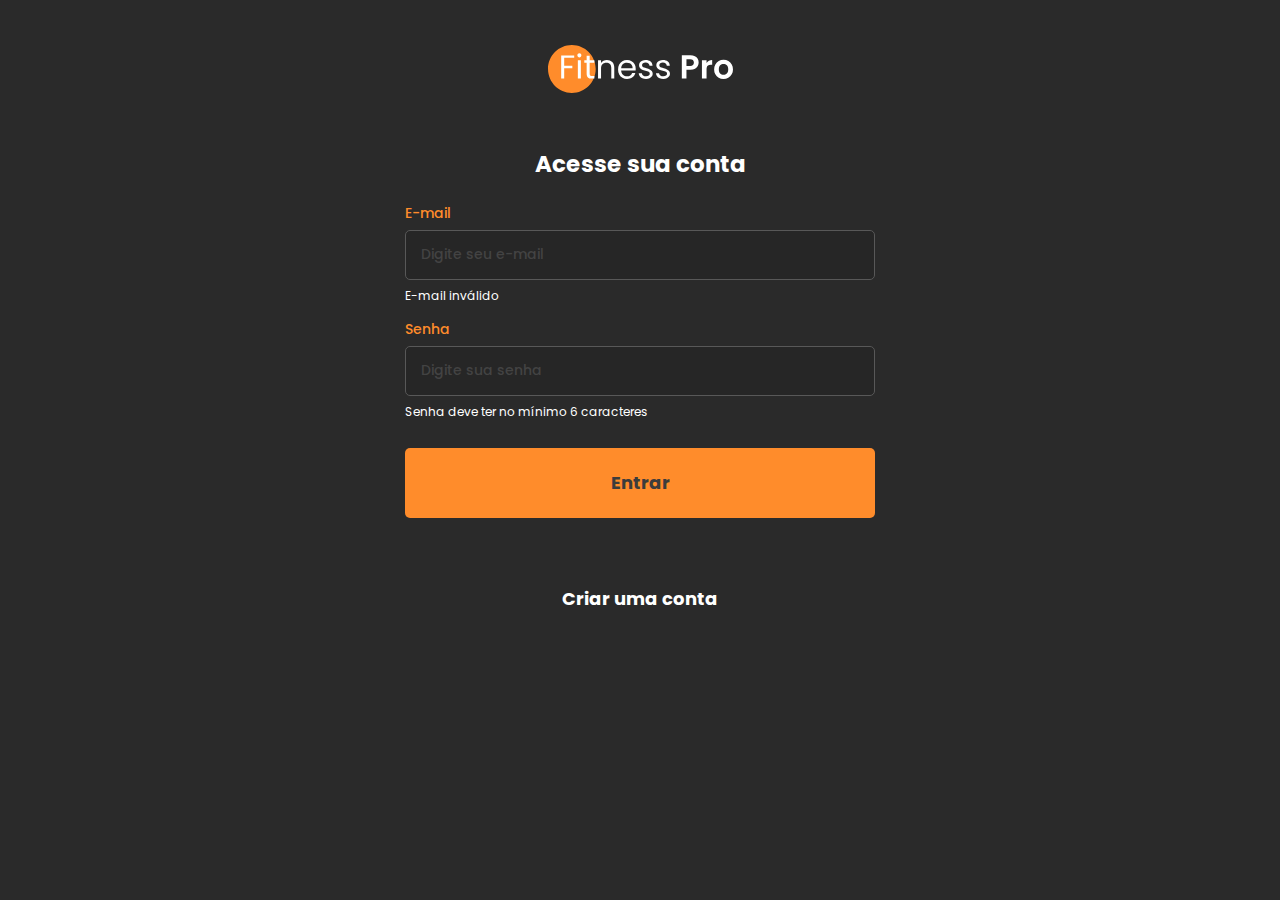
==== index.html @ 32951a19 "feat: aprimora a protecao de rotas" ====
<!DOCTYPE html>
<html lang="pt-BR">

<head>
    <meta charset="UTF-8">
    <meta name="viewport" content="width=device-width, initial-scale=1.0">

    <link rel="preconnect" href="https://fonts.googleapis.com">
    <link rel="preconnect" href="https://fonts.gstatic.com" crossorigin>
    <link href="https://fonts.googleapis.com/css2?family=Poppins:wght@400;500;700&display=swap" rel="stylesheet">

    <link rel="stylesheet" href="./css/reset.css">
    <link rel="stylesheet" href="./css/style.css">

    <title>Login</title>
</head>

<body>

    <div class="container">

        <header class="header flex-column">
            <img class="header__logo" src="./assets/logo.svg">
        </header>

        <main>
            <h1 class="title">Acesse sua conta</h1>

            <form class="mt-3">

                <label class="label" for="email">E-mail</label>
                <input id="email" class="input" type="email" name="email" placeholder="Digite seu e-mail">
                <span class="error-message">E-mail inválido</span>

                <label class="label mt-2" for="password">Senha</label>
                <input id="password" class="input" type="password" name="password" placeholder="Digite sua senha">
                <span class="error-message">Senha deve ter no mínimo 6 caracteres</span>

                <button class="button mt-3" type="submit">Entrar</button>

            </form>

            <a class="navigate-link" href="./create-account.html">Criar uma conta</a>
        </main>

    </div>

    <script type="module" src="./js/index.js"></script>
</body>

</html>
---- css/style.css ----
:root {
    /* 1rem = 100% = 16px / 1rem = 62.5% = 10px => 1.6rem | 2.2rem */
    font-size: 62.5%;
}

body {
    -webkit-font-smoothing: antialiased;
    font-family: "Poppins", sans-serif;
    font-size: 1.6rem;
    background-color: #2A2A2A;
}

* {
    box-sizing: border-box;
}

.container {
    max-width: 500px;
    padding: 15px;
    margin: 0 auto;
}

/* Header */

.header {
    display: flex;
    align-items: center;
    justify-content: space-between;
}

.header__logo {
    padding: 3rem 0;
    width: 18.5rem;
}

/* Components */

.title {
    font-size: 2.3rem;
    color: #fff;
    text-align: center;
    font-weight: 700;
    margin-top: 3rem;
}

.label {
    font-size: 1.4rem;
    color: #FF8C2B;
    display: block;
    margin-bottom: 1rem;
    font-weight: 500;
}

.input {
    width: 100%;
    height: 5rem;
    background-color: #262626;
    border-radius: 5px;
    border: 1px solid #585858;
    padding: 0 1.5rem;
    font-weight: 500;
    color: #fff;
}

.input::placeholder {
    color: #434343;
    font-size: 1.4rem;
    font-weight: 500;
    font-family: "Poppins", sans-serif;
}

.button {
    width: 100%;
    height: 7rem;
    border: none;
    background-color: #FF8C2B;
    border-radius: 5px;
    font-size: 1.8rem;
    color: #3C3C3C;
    font-family: "Poppins", sans-serif;
    font-weight: 700;
    cursor: pointer;
    transition: filter ease 250ms;
}

.button:hover {
    filter: brightness(1.1);
}

.navigate-link {
    font-size: 1.8rem;
    font-weight: 700;
    text-decoration: none;
    color: #fff;
    text-align: center;
    display: block;
    margin-top: 7.2rem;
    transition: filter ease 200ms;
}

.error-message {
    font-size: 1.2rem;
    color: #fff;
    display: block;
    margin-top: 1rem;
}

.delete-link {
    color: #D87373;
    text-align: center;
    display: block;
    cursor: pointer;
    transition: filter 200ms;
}

.navigate-link:hover,
.delete-link:hover {
    filter: brightness(0.8);
}

/* Menu */

.menu-button {
    padding: 0;
    background: none;
    border: 0;
    cursor: pointer;
    margin: 0.5rem;
    transition: filter 200ms;
}

.menu-button:hover {
    filter: brightness(0.8);
}

/* Helpers */

.flex-column {
    flex-direction: column;
}

.mt-2 {
    margin-top: 2rem;
}

.mt-3 {
    margin-top: 3rem;
}

/* Workout list */

.workout-list-container {
    margin-top: 4.4rem;
}

.workout-item {
    background: #1A1A1A;
    height: 7rem;
    border-radius: 5px;
    margin-bottom: 1rem;
    color: #fff;
    display: flex;
    align-items: center;
    justify-content: center;
    cursor: pointer;
    transition: filter 200ms;
}

.workout-item:hover {
    filter: brightness(1.2)
}

/* Workout view */

table {
    width: 100%;
    border-collapse: separate;
    border-spacing: 1rem;
    color: #fff;
}

td {
    height: 5rem;
    background-color: #1A1A1A;
    border-radius: 5px;
}

th {
    text-align: left;
    font-weight: 700;
}

td {
    text-align: center;
    vertical-align: middle;
}

tbody tr td:first-child {
    text-align: left;
    padding-left: 2rem;
}

th:not(th:first-child) {
    width: 5rem;
}

.fix-table-container-margin {
    margin: 0 -1rem;
}

/* Workout edit */

.input-group {
    display: flex;
}

.input-group input {
    border-radius: 5px 0 0 5px;
}

.input-group button {
    background-color: #1B693C;
    border: 0;
    min-width: 5rem;
    height: 5rem;
    border-radius: 0 5px 5px 0;
    cursor: pointer;

    display: flex;
    align-items: center;
    justify-content: center;

    transition: filter 200ms;
}

.input-group button:hover {
    filter: brightness(1.2);
}

.edit-button {
    border: 0;
    background-color: #1B693C;
    width: 100%;
    height: 100%;
    border-radius: 5px;
    cursor: pointer;

    transition: filter 200ms;
}

.edit-button:hover {
    filter: brightness(1.2);
}
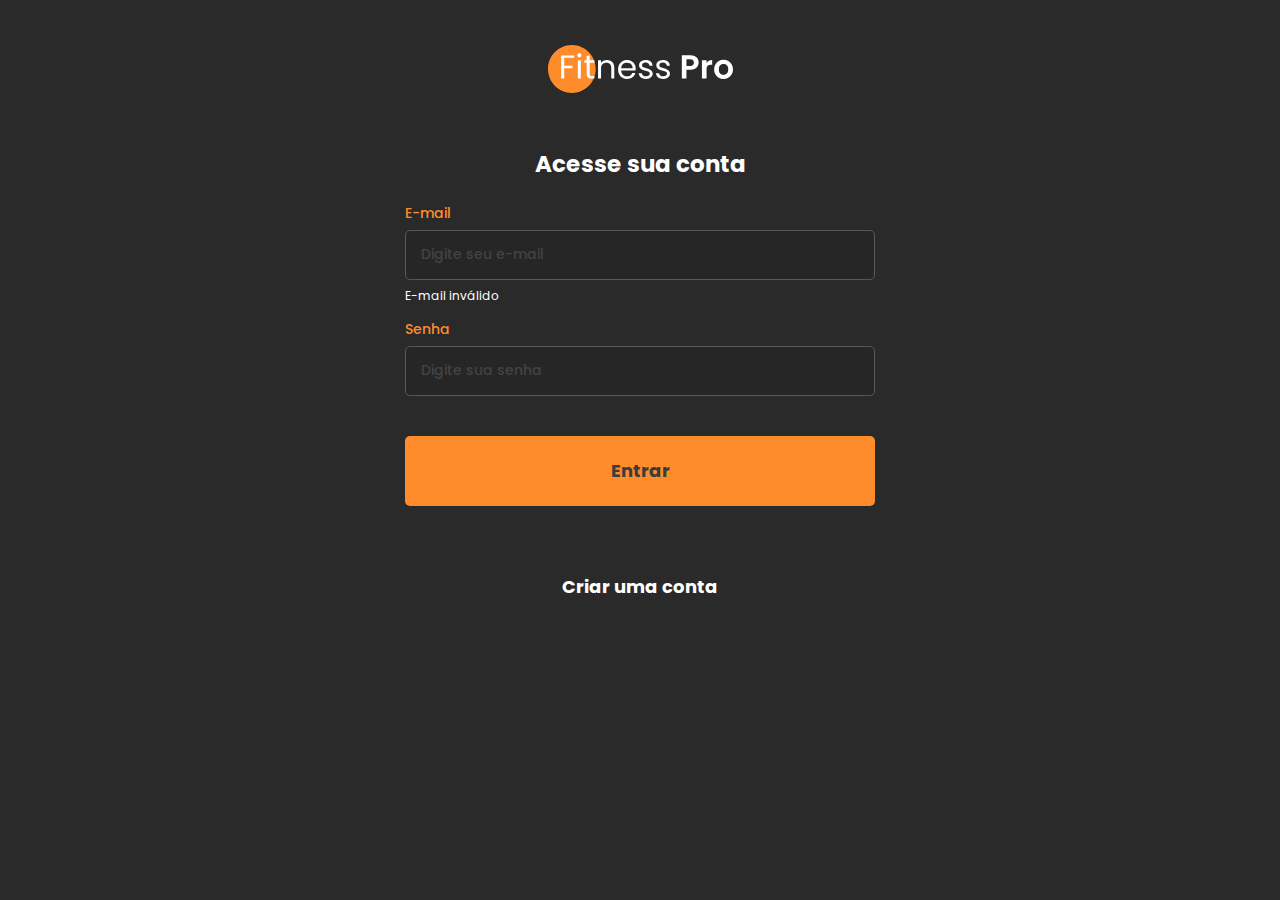
==== commit 8a181941: "feat: add mensagem de erro se passwordInput nao for valido" ====
--- a/index.html
+++ b/index.html
@@ -26,15 +26,15 @@
         <main>
             <h1 class="title">Acesse sua conta</h1>
 
-            <form class="mt-3">
+            <form class="mt-3" novalidate>
 
                 <label class="label" for="email">E-mail</label>
-                <input id="email" class="input" type="email" name="email" placeholder="Digite seu e-mail">
+                <input id="emailInput" class="input" type="email" name="email" placeholder="Digite seu e-mail">
                 <span class="error-message">E-mail inválido</span>
 
                 <label class="label mt-2" for="password">Senha</label>
-                <input id="password" class="input" type="password" name="password" placeholder="Digite sua senha">
-                <span class="error-message">Senha deve ter no mínimo 6 caracteres</span>
+                <input id="passwordInput" class="input" type="password" name="password" placeholder="Digite sua senha">
+                <span class="error-message"></span>
 
                 <button class="button mt-3" type="submit">Entrar</button>
 
--- a/css/style.css
+++ b/css/style.css
@@ -67,6 +67,10 @@
     font-size: 1.4rem;
     font-weight: 500;
     font-family: "Poppins", sans-serif;
+}
+
+.invalid {
+    border: 1px solid #D87373;
 }
 
 .button {
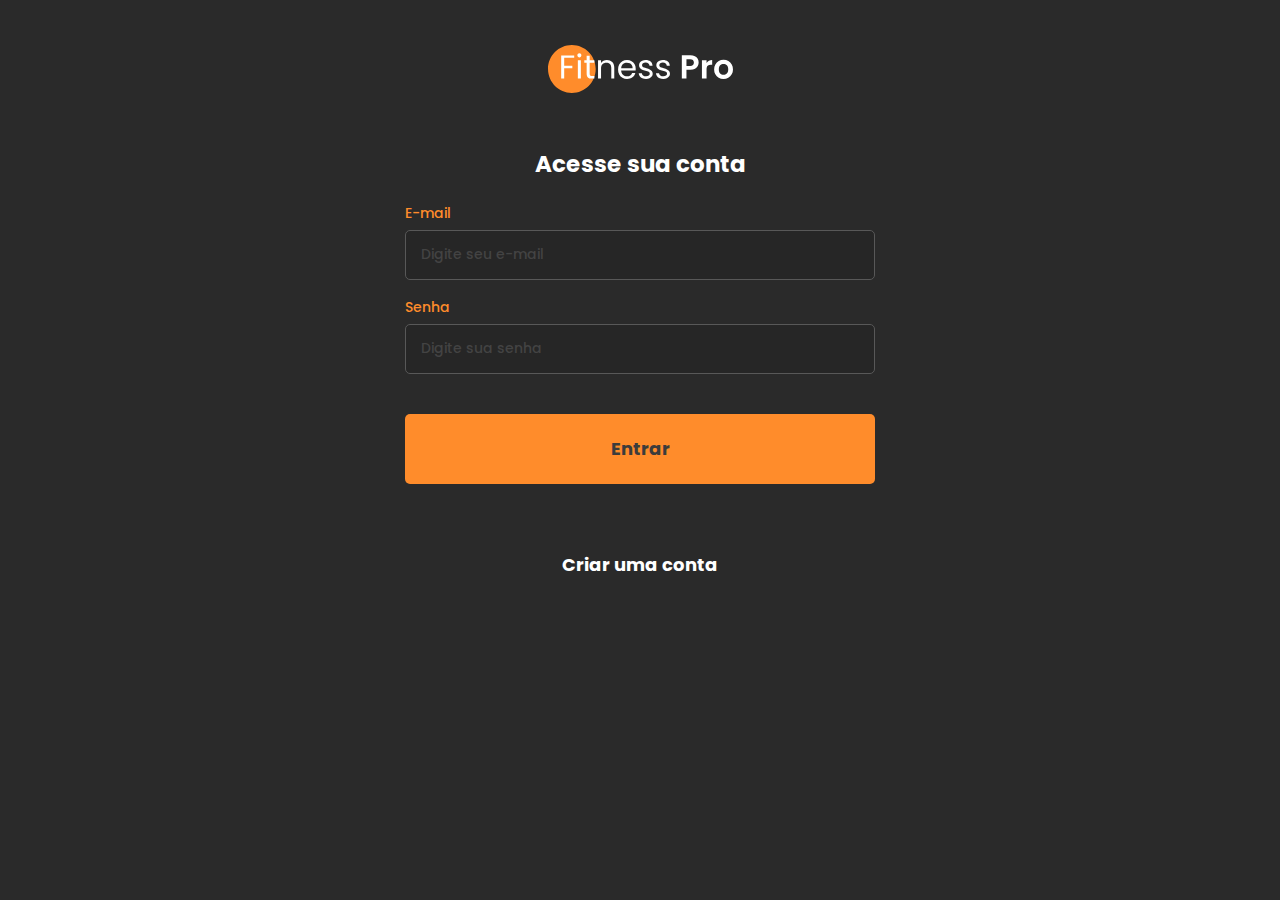
==== commit 6952a447: "feat: valida emailInput" ====
--- a/index.html
+++ b/index.html
@@ -30,7 +30,7 @@
 
                 <label class="label" for="email">E-mail</label>
                 <input id="emailInput" class="input" type="email" name="email" placeholder="Digite seu e-mail">
-                <span class="error-message">E-mail inválido</span>
+                <span class="error-message"></span>
 
                 <label class="label mt-2" for="password">Senha</label>
                 <input id="passwordInput" class="input" type="password" name="password" placeholder="Digite sua senha">
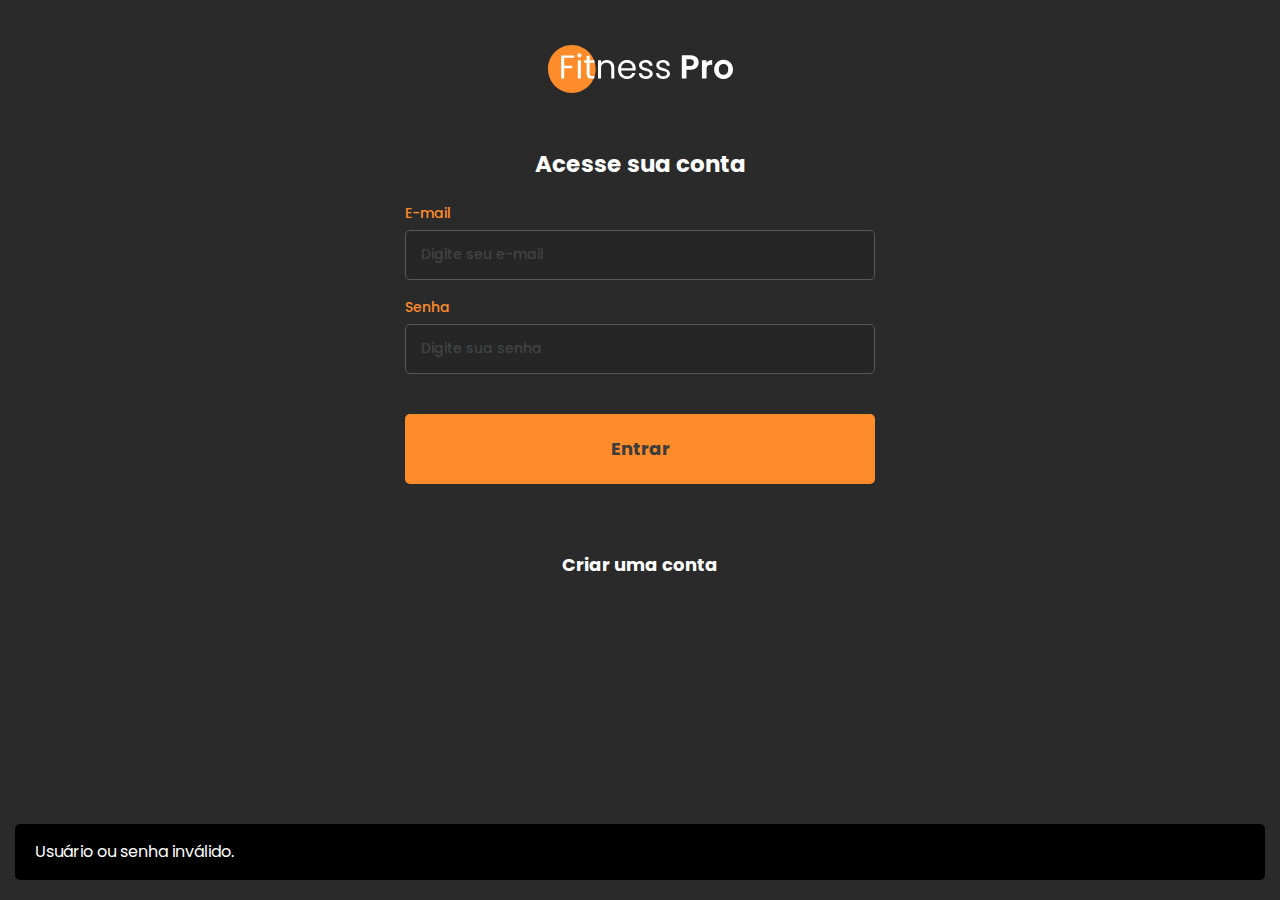
==== commit 450f3514: "feat: html e css do toast" ====
--- a/index.html
+++ b/index.html
@@ -28,12 +28,20 @@
 
             <form class="mt-3" novalidate>
 
-                <label class="label" for="email">E-mail</label>
-                <input id="emailInput" class="input" type="email" name="email" placeholder="Digite seu e-mail">
+                <label class="label" for="emailInput">E-mail</label>
+                <input
+                    id="emailInput"
+                    class="input"
+                    type="email"
+                    placeholder="Digite seu e-mail">
                 <span class="error-message"></span>
 
-                <label class="label mt-2" for="password">Senha</label>
-                <input id="passwordInput" class="input" type="password" name="password" placeholder="Digite sua senha">
+                <label class="label mt-2" for="passwordInput">Senha</label>
+                <input
+                    id="passwordInput"
+                    class="input"
+                    type="password"
+                    placeholder="Digite sua senha">
                 <span class="error-message"></span>
 
                 <button class="button mt-3" type="submit">Entrar</button>
@@ -46,6 +54,12 @@
     </div>
 
     <script type="module" src="./js/index.js"></script>
+
+    <div class="toast-container">
+        <div class="toast-border"></div>
+        <span>Usuário ou senha inválido.</span>
+    </div>
+
 </body>
 
 </html>--- a/css/style.css
+++ b/css/style.css
@@ -120,6 +120,24 @@
 .navigate-link:hover,
 .delete-link:hover {
     filter: brightness(0.8);
+}
+
+/* Toast */
+
+.toast-container {
+
+    position: fixed;
+
+    /* Top: Cima - Right: Direita - Bottom: Baixo - Left: Esquerda */
+
+    left: 1.5rem;
+    right: 1.5rem;
+    bottom: 2rem;
+
+    padding: 2rem;
+    color: #fff;
+    background-color: #000;
+    border-radius: 5px;
 }
 
 /* Menu */
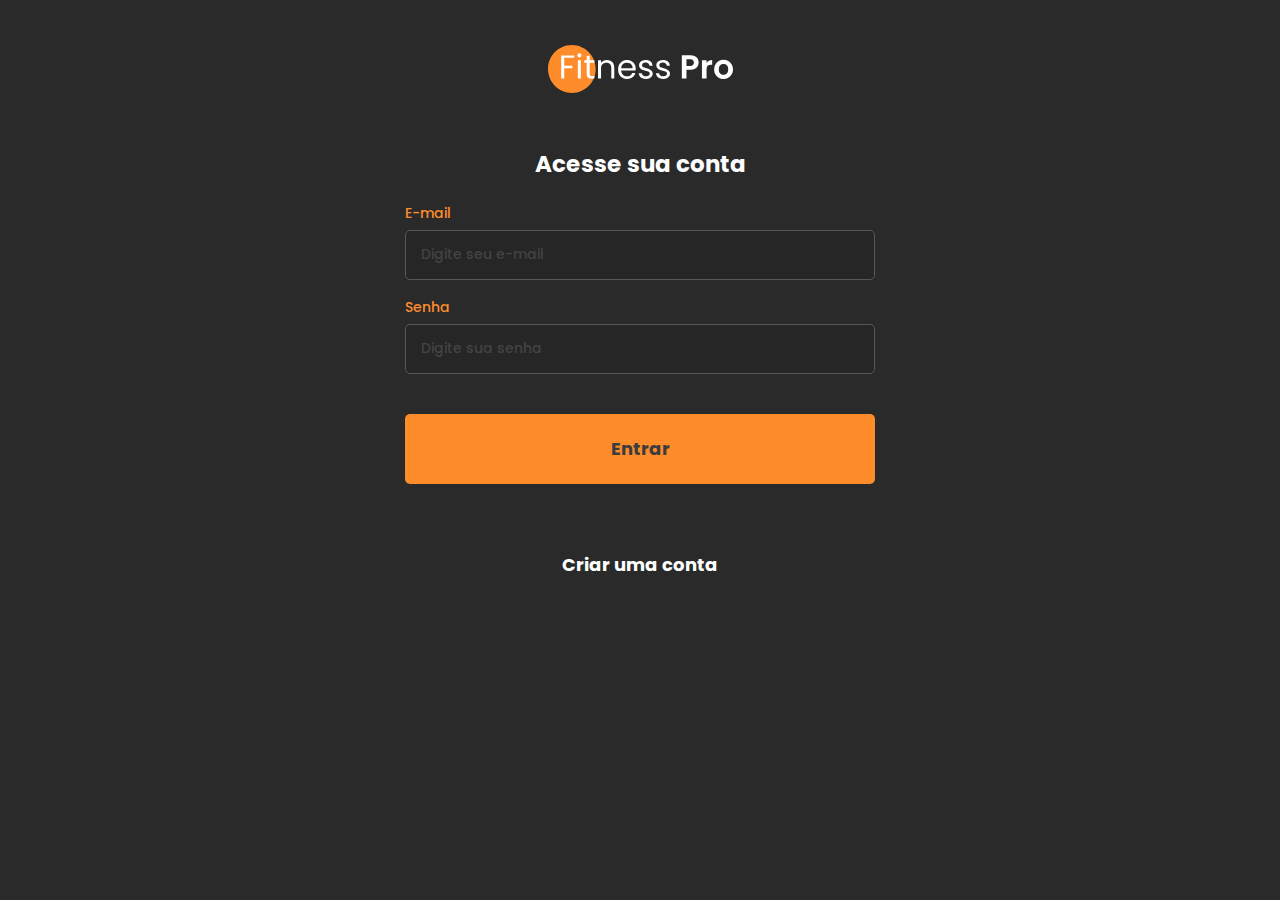
==== commit c2c3c92c: "feat: add javascript do toast" ====
--- a/index.html
+++ b/index.html
@@ -54,12 +54,6 @@
     </div>
 
     <script type="module" src="./js/index.js"></script>
-
-    <div class="toast-container">
-        <div class="toast-border"></div>
-        <span>Usuário ou senha inválido.</span>
-    </div>
-
 </body>
 
 </html>--- a/css/style.css
+++ b/css/style.css
@@ -126,6 +126,7 @@
 
 .toast-container {
 
+    overflow: hidden;
     position: fixed;
 
     /* Top: Cima - Right: Direita - Bottom: Baixo - Left: Esquerda */
@@ -138,6 +139,30 @@
     color: #fff;
     background-color: #000;
     border-radius: 5px;
+}
+
+.toast-border {
+
+    position: absolute;
+    top: 0;
+    left: 0;
+
+    height: 0.3rem;
+
+    animation: moveBorder 2000ms ease-out forwards;
+    animation-delay: 200ms;
+
+    background-color: #AC2020;
+}
+
+@keyframes moveBorder {
+    0% {
+        width: 0%;
+    }
+
+    100% {
+        width: 100%;
+    }
 }
 
 /* Menu */
